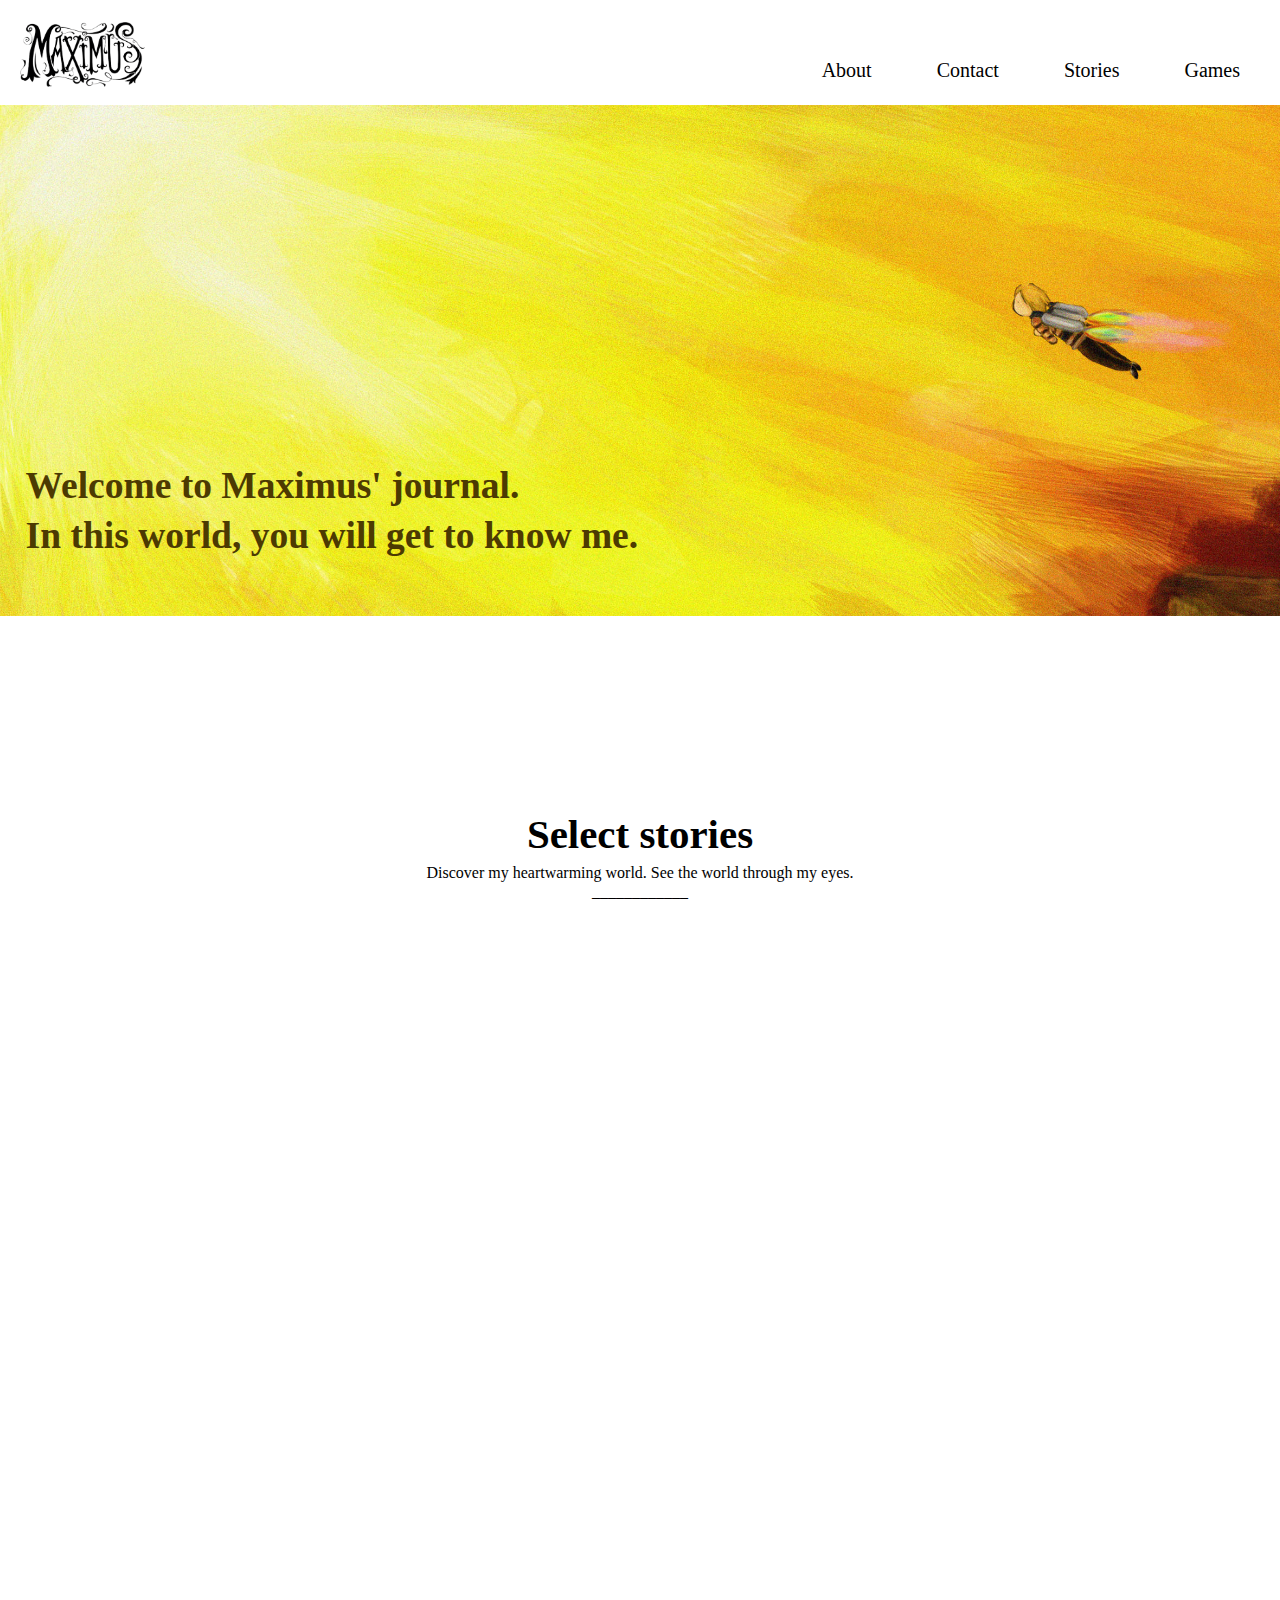
==== maximus3.html @ ed51f305 "v1" ====
<!DOCTYPE html>
<html>
<head>
<!--<meta name="viewport" content="width=device-width, initial-scale=1">-->
<script src="jquery-3.3.1.min.js"></script>
<link rel="stylesheet" type="text/css" href="./style.css">
<link rel="stylesheet" href="https://cdnjs.cloudflare.com/ajax/libs/font-awesome/4.7.0/css/font-awesome.min.css">

  <title>Maximus home page</title>
</head>

<!--Style-->
<!--<style>
#header a {
  font-family: harrington;
  font-size: 20px;

}

  

</style>-->



<body>
<div id="Header">
  <img style="position:relative; top:22px; width: 125px; left: 20px;" padding="0"; src="blog/maxi-logo.png">
</div>

  <div id="links">
    <a href="#separator2">About</a>
    <a href="#separator1">Contact</a>
    <a href="#separator">Stories</a>
    <a href="https://scratch.mit.edu/projects/89928140/" target="_blank">Games</a>
  </div> <br><br>


<div id="crop">
  <img src="./background1.jpg" alt="background_maxi" width="1360px">
</div>

<div id="banner1">
<strong><h2>Welcome to Maximus' journal. <br>In this world, you will get to know me. <br></h2></strong>
</div>

<div id="separator">==</div>
<div id="allselect">
    <div id="select">
      <h3>Select stories</h3>
    </div>

    <div id="selectkid">
      <p>Discover my heartwarming world. See the world through my eyes.</p>
    </div>


    <div id="line">
      <p>____________</p>
    </div>

    <div id="back up"></div>

    <div id="carousel">

      <!--  <div class="hideLeft">
        <img src="blog/maximus/10.jpg" alt="Heavy Heart" style="width:200px;border:solid;">
		<img src="https://i1.sndcdn.com/artworks-000028787381-1vad7y-t500x500.jpg">
      </div> -->

    <!--   <div class="prevLeftSecond">
        <img src="https://i1.sndcdn.com/artworks-000062423439-lf7ll2-t500x500.jpg">
      </div> -->

      <div class="prev" style="cursor: pointer;">
        <img src="blog/maximus/62.jpg" alt="car wreck" style="width:200px;border:solid;border-width: 3px; border-radius: 20px; border-color: #331900; box-shadow: 6px 6px 6px #5C3004;">
      </div>

      <div class="selected" style="cursor: pointer;">
	   <img src="blog/maximus/18.jpg" alt="story 3" style="width:200px;border:solid;border-width: 3px; border-radius: 20px;border-color: #331900; box-shadow: 6px 6px 6px #5C3004;">
      </div>

      <div class="next" style="cursor: pointer;">
	          <img src="blog/maximus/10.jpg" alt="Heavy Heart" style="width:200px;border:solid;border-width: 3px; border-radius: 20px; border-color: #331900; box-shadow: 6px 6px 6px #5C3004;">

      </div>

<!--       <div class="nextRightSecond">
        <img src="https://i1.sndcdn.com/artworks-000108468163-dp0b6y-t500x500.jpg">
      </div>

      <div class="hideRight">
        <img src="https://i1.sndcdn.com/artworks-000064920701-xrez5z-t500x500.jpg">
      </div>
 -->
</div>

<!-- previous and next button-->

<div class="button" style="display: block; text-align: center;">
  <button id="prev" style="margin: 10px;">&#8249</button>
  <button id="next">&#8250</button>
</div>

 <!--      <th ><a href ="#"> <img src="blog/maximus/10.jpg" alt="Heavy Heart" style="width:200px;"></th>
      <th><a href ="#"><img src="blog/maximus/18.jpg" alt="car wreck" style="width:200px;"></th>
      <th><a href="#"><img src="blog/maximus/62.jpg" alt="story 3" style="width:200px;"></th> -->
      <!--<th><a href="#"><img src="blog/maximus/20.jpg" alt="story43" style="width:200px;"></th>-->

      <div id="up">
        <a href="#Header"><img src="blog/arrowup.png" alt="arrow" style="width: 100px;"></a>
      </div>

</div>

<div class="show">
  <div class="overlay"></div>
  <div class="img-show">
    <span>X</span>
    <img src="">
	<span><p class="iText">Jon had a heavy heart. <br>It was so huge, he could not see straight.<br>He always looked down.<br>Although, there was nothing special on the ground.<br>
    All the time I heard him crying.<br>He started influencing me with his sorrow.<br>I also started looking down at the ground all the time, and be sad.<br> This was not good for both of us.<br>
    So, I came up with an idea.<br>One day, as he walked past me while sobbing, I sneaked up behind him and scared him with my loud voice that it made him jump.<br>Suddenly, I saw a huge house coming out from his chest.<br>He cried while smiling.<br>He felt lighter than before.<br>
  </p></span>
  </div>

  <div>
	<span>text here</span>

  </div>

</div>



<!--<div id="one">
  <a href ="#"> <img src="blog/maximus/10.jpg" alt="Heavy Heart" style="width:200px;"></a>
</div>-->

<div id="onea">
  <p>Jon had a heavy heart. <br>It was so huge, he could not see straight.<br>He always looked down.<br>Although, there was nothing special on the ground.<br>
    All the time I heard him crying.<br>He started influencing me with his sorrow.<br>I also started looking down at the ground all the time, and be sad.<br> This was not good for both of us.<br>
    So, I came up with an idea.<br>One day, as he walked past me while sobbing, I sneaked up behind him and scared him with my loud voice that it made him jump.<br>Suddenly, I saw a huge house coming out from his chest.<br>He cried while smiling.<br>He felt lighter than before.<br>
  </p>
</div>

<!--<div id="two">
  <a href ="#"><img src="blog/maximus/18.jpg" alt="car wreck" style="width:200px;"></a>
</div>-->

<div id="twoa">
  <p>Sam, one of my neighbour, just had an awful accident.<br>He had a very bad head damage, the doctor could not save his head.<br>
  When he returned home, no one recognised him.<br>People thought he died in the car wreck.<br>It was so lonely being him. But I always said hi and had a cup of coffee with him and I did recognised him.<br>One day, when we had a cup of coffee together, I saw that his shoulder was shaking.<br>
  Looking at his body gesture, I was sure that he was crying, although no sound was heard and no tears were shown.<br></p>
</div>

<!--<div id="three">
  <a href="#"><img src="blog/maximus/62.jpg" alt="story 3" style="width:200px;"></a>
</div>-->

<div id="threea">
  <p>How many times you have ever wondered, if you always walk alone.<br>The road seems too long, new people seem so frightening.<br>The journey to your dream seem so exhausting.<br>Then, you end up hunkering in the corner of your room,<br>crying and devastating. <br>But, you see, you are never alone because there are always two person in every one of us.</p>
</div>

<!--<div id="four">
  <a href="#"><img src="blog/maximus/20.jpg" alt="story 4" style="width:200px;"></a>
</div>-->

<div id="foura">
  <p>Amongst all beautiful girls in te world, there was only one that caught my eyes.<br>She was the most splendid girl I had ever met in my life. <br>She was friendly and refreshing.<br>She always walked past my house, said hi to me and asked how I was.<br>She always gave me courage when I was down.<br>And the nicest thing of all, was that her smile never ceased.<br>
  She had the most astonishing hair and the most authentic glasses.<br>She was perfect in my own world.<br>I could write her name on the blue sea, on the mountains, on both of my palm, and on my chest.<br>Miss Apple Juice brought life to my deserted heart.<br>Miss Apple Juice brought light to my dark eyes.<br></p>
</div>
</body>



<!--kontak page-->
<div id="separator1">==</div>

<div id="selectallcontact">

  <h3 id="contact">Contact Me</h3>
  <p id="contact1">Feel free to get in touch with me if you have any question or comments</p>

  <!-- mungkin disini butuh class-->
  <div id="email">
    Name:<br><input type="text" name="username"><br>
    Email:<br><input type="email"> <br>
    Comments:<br><input type="comments"><br><br>
    <input type="submit">
  </div>

  <div id="line2">
    <p>____________</p>
  </div>

  <div id="up1">
    <a href="#Header"><img src="blog/arrowup.png" alt="arrow" style="width: 100px;"></a>
  </div>

<img src="blog/hangar.png" class="backg">
</div>

<a href="https://www.facebook.com/maximorphimus/" target="_blank" class="fa fa-facebook"></a>
<a href="https://www.instagram.com/maximorphimus/" target="_blank" class="fa fa-instagram"></a>

<!--About-->
<div id="separator2">==</div>
<div id="selectallaboutme">
  <div id="aboutme">
    <h3>About me</h3>

    <img class="aboutme" src="blog/aboutme2.png" width="100px">
    <p class ="p">A little thing you should know about me </p>
    <p class ="rain">Having sent by the goddess of rain, Maximus found himself
      in a strange city called Bonobon. He did not know why he was sent there, and all his time
      he was longing to find the meaning of life. Maximus's journal is a compilation of
      Maximus' journey when he was up and down, broken and happy, sad and grateful.</p>
  </div>

  <div id="line3">
    <p>____________</p>
  </div>

  <div id="up2">
    <a href="#Header"><img src="blog/arrowup.png" alt="arrow" style="width: 100px;"></a>
  </div>
</div>




<style>
html, body, main {
  width: 100%;
<!--   height: 100%; -->
  margin: 0;
  padding: 0;
}

#carousel {
  position: inherit;
  height: 330px;
  top: 50%;
  transform: translateY(-50%);
  overflow: hidden;
  margin-top:100px;
}
#carousel div {
  position: absolute;
  transition: transform 1s, left 1s, opacity 1s, z-index 0s;
  opacity: 1;
}
#carousel div img {
  width: 400px;
  transition: width 1s;
}
#carousel div.hideLeft {
  left: 0%;
  opacity: 0;
  transform: translateY(50%) translateX(-50%);
}
#carousel div.hideLeft img {
  width: 200px;
}
#carousel div.hideRight {
  left: 100%;
  opacity: 0;
  transform: translateY(50%) translateX(-50%);
}
#carousel div.hideRight img {
  width: 200px;
}
#carousel div.prev {
  z-index: 5;
  left: 30%;
  transform: translateY(50px) translateX(-50%);
}
#carousel div.prev img {
  width: 300px;
}
#carousel div.prevLeftSecond {
  z-index: 4;
  left: 15%;
  transform: translateY(50%) translateX(-50%);
  opacity: 0.7;
}
#carousel div.prevLeftSecond img {
  width: 200px;
}
#carousel div.selected {
  z-index: 10;
  left: 50%;
  transform: translateY(0px) translateX(-50%);
}
#carousel div.next {
  z-index: 5;
  left: 70%;
  transform: translateY(50px) translateX(-50%);
}
#carousel div.next img {
  width: 300px;
}
#carousel div.nextRightSecond {
  z-index: 4;
  left: 85%;
  transform: translateY(50%) translateX(-50%);
  opacity: 0.7;
}
#carousel div.nextRightSecond img {
  width: 200px;
}

//--.buttons {
<!--   position: fixed; -->
  left: 50%;
  transform: translateX(-50%);
  bottom: 10px;
}

<div class="show">
  <div class="overlay"></div>
  <div class="img-show">
    <span>X</span>
    <img src="">
	<span>text here</span>
  </div>
</div>

</style>

<script>



function moveToSelected(element) {

  if (element == "next") {
    var selected = $(".selected").next();
  } else if (element == "prev") {
    var selected = $(".selected").prev();
  } else {
    var selected = element;
  }

  var next = $(selected).next();
  var prev = $(selected).prev();
  var prevSecond = $(prev).prev();
  var nextSecond = $(next).next();

  $(selected).removeClass().addClass("selected");

  $(prev).removeClass().addClass("prev");
  $(next).removeClass().addClass("next");

  $(nextSecond).removeClass().addClass("nextRightSecond");
  $(prevSecond).removeClass().addClass("prevLeftSecond");

  $(nextSecond).nextAll().removeClass().addClass('hideRight');
  $(prevSecond).prevAll().removeClass().addClass('hideLeft');

}

// when carousel clicked will move to that image
$(document).keydown(function(e) {
    switch(e.which) {
        case 37: // left
        moveToSelected('prev');
        break;

        case 39: // right
        moveToSelected('next');
        break;

        default: return;
    }
    e.preventDefault();
});

$('#carousel div').click(function() {
  moveToSelected($(this));
});

$('#prev').click(function() {
  moveToSelected('prev');
});

$('#next').click(function() {
  moveToSelected('next');
});
</script>




<style>
.popup{
    width: 900px;
    margin: auto;
    text-align: center
}
.popup img{
    width: 200px;
    height: 200px;
    cursor: pointer
}
.show{
    z-index: 999;
    display: none;
}
.show .overlay{
    width: 100%;
    height: 100%;
    background: rgba(0,0,0,.66);
    position: absolute;
    top: 0;
    left: 0;
}
.show .img-show{
    width: 600px;
    height: 400px;
    background: #FFF;
    position: absolute;
    top: 50%;
    left: 50%;
    transform: translate(-50%,-50%);
    overflow: hidden
}
.img-show span{
    position: absolute;
    bottom: 10px;
    right: 10px;
    z-index: 99;
    cursor: pointer;
}
.img-show img{
    width: 60%;
    height: 80%;
    position: absolute;
    top: 0;
    left: 100px;
}

.iText{
padding: 13px;
}
</style>
</style>


<!-- this is the javascript where the image pops out on click -->
<script>
$(function () {
    "use strict";

    $("#carousel").children().click(function () {
        var $src = $(this).children().eq(0).attr("src");
        $(".show").fadeIn();
        $(".img-show img").attr("src", $src);
    $('.iText').text($('.ImageText').children().eq($(this).index()).text())
     });


    $("span, .overlay").click(function () {
        $(".show").fadeOut();
    });

});
</script>



<div class="ImageText" style="display=none; visibility: hidden;">
<div>  How many times you have ever wondered, if you always walk alone.<br>The road seems too long, new people seem so frightening.<br>The journey to your dream seem so exhausting.<br>Then, you end up hunkering in the corner of your room,<br>crying and devastating. <br>But, you see, you are never alone because there are always two person in every one of us.</div>
<div>  Sam, one of my neighbour, just had an awful accident.<br>He had a very bad head damage, the doctor could not save his head.<br>
  When he returned home, no one recognised him.<br>People thought he died in the car wreck.<br>It was so lonely being him. But I always said hi and had a cup of coffee with him and I did recognised him.<br>One day, when we had a cup of coffee together, I saw that his shoulder was shaking.<br>
  Looking at his body gesture, I was sure that he was crying, although no sound was heard and no tears were shown.<br></div>
<div>Jon had a heavy heart. <br>It was so huge, he could not see straight.<br>He always looked down.<br>Although, there was nothing special on the ground.<br>
    All the time I heard him crying.<br>He started influencing me with his sorrow.<br>I also started looking down at the ground all the time, and be sad.<br> This was not good for both of us.<br>
    So, I came up with an idea.<br>One day, as he walked past me while sobbing, I sneaked up behind him and scared him with my loud voice that it made him jump.<br>Suddenly, I saw a huge house coming out from his chest.<br>He cried while smiling.<br>He felt lighter than before.</div>
</div>

</html>
---- style.css ----
html,body
{
    width: 100%;
    height: 100%;
    margin: 0px;
    padding: 0px;
    overflow-x: hidden;
}

#crop
{
  position: relative;
}

#links
{
    position: relative;
    float: right;
    font-family: Maiandra GD;
    font-size: 20px;

    top: -10px;
}

#links a
{
  text-decoration: none;
  border-radius: 10px;
  color: black;
  margin: 20px;
  padding: 0px 20px 0px 0px;

}

#links a:hover
{
  color: yellow;
}

#banner1
{
  font-family: harrington;
  text-align: justify;
  color: rgba(76,58,2,1);
  font-size: 25px;
  line-height: 50px;
  top: 70;
  left: 40;
  transform: translate(2%, -190%);
}

#select
{
  position: relative;
  font-family: Calibri bold;
  font-size: 35px;
  text-align: center;
  Top: -120px;
}

#selectkid
{
  position: relative;
  text-align: center;
  top: -155px;
  font-family: Maiandra GD;
  font-size: 16px;
}

#line
{
  position: relative;
  text-align: center;
  top: -170px;
}

#separator
{
  visibility: hidden;
}
#allselect
{
  position: relative;
  top: 90px;
}
#line2
{
  position: relative;
  text-align: center;
  top: -330px;
}

#up img
{
  position: relative;
  float: right;
  top: -250px;
  opacity: 0.2;
}

#up1 img
{
  position: relative;
  float: right;
  top: -100px;
  opacity: 0.2;
}

#up2 img
{
  position: relative;
  float: right;
  top: -220px;
  opacity: 0.2;
}

#up img:hover,
#up1 img:hover,
#up2 img:hover
{
  opacity: 1;
}

#email
{
  text-align: center;
  position: relative;
  top: -50px;
}

#one
{
  position: relative;
  top: -159%;
  left:10%;
}

#two
{
  position: relative;
  top: -240%;
  left: 40%;
}

#three
{
  position: relative;
  top: -307%;
  left: 70.5%;
}

.button
{
  position: relative;
  top: -570px;
}
.buttons a
{
  position: relative;
  text-decoration: none;
  font-size: 30px;
  text-align: center;
  margin: 300px 500px 0px 0px;

}

#selectallcontact
{
  position: relative;
  top: 120px;
}

#separator1
{
  visibility: hidden;
}

#contact
{
  position: relative;
  font-family: Calibri bold;
  font-size: 35px;
  text-align: center;
  Top: -120px;
  left: 50px;

}

#contact1
{
  position: relative;
  text-align: center;
  top: -148px;
  font-family: Maiandra GD;
  font-size: 16px;
}

.backg
{
  position: absolute;
  top: -70px;
  opacity: 0.8;
  width: 35%;
}

#aboutme
{
  position: relative;
  font-family: Calibri bold;
  font-size: 35px;
  text-align: center;
}

#aboutme p.p
{
  position: relative;
  text-align: center;
  top: -350px;
  font-family: Maiandra GD;
  font-size: 16px;
}

.aboutme
{
  position: relative;
  bottom: -30px;
  left: -350px;
}

.rain
{
  position: relative;
  font-family: calibri;
  font-size: 15px;
  bottom: 250px;
  left: 20px;
  line-height: 25px;
  text-align: center;
  margin: 0px 400px 0px 400px;
}

#line3
{
  position: relative;
  text-align: center;
  top: -450px;
}

#selectallaboutme
{
  position: relative;
  top: 300px;
}

#separator2
{
  visibility: hidden;
  position: relative;
  top: 300px;
}


.fa {
  position: relative;
  top: 100px;
  left: 600px;
  padding: 20px;
  font-size: 30px;
  width: 25px;
  text-align: center;
  text-decoration: none;
  margin: 5px 2px;
  border-radius: 50%;
}

.fa:hover {
    opacity: 0.7;
}

.fa-facebook {
  background: #3B5998;
  color: white;
}

.fa-instagram {
  background: #125688;
  color: white;
}

#onea
{
  display:none;
}

#twoa
{
  display:none;
}

#threea
{
  display:none;
}

#foura
{
  display:none;
}
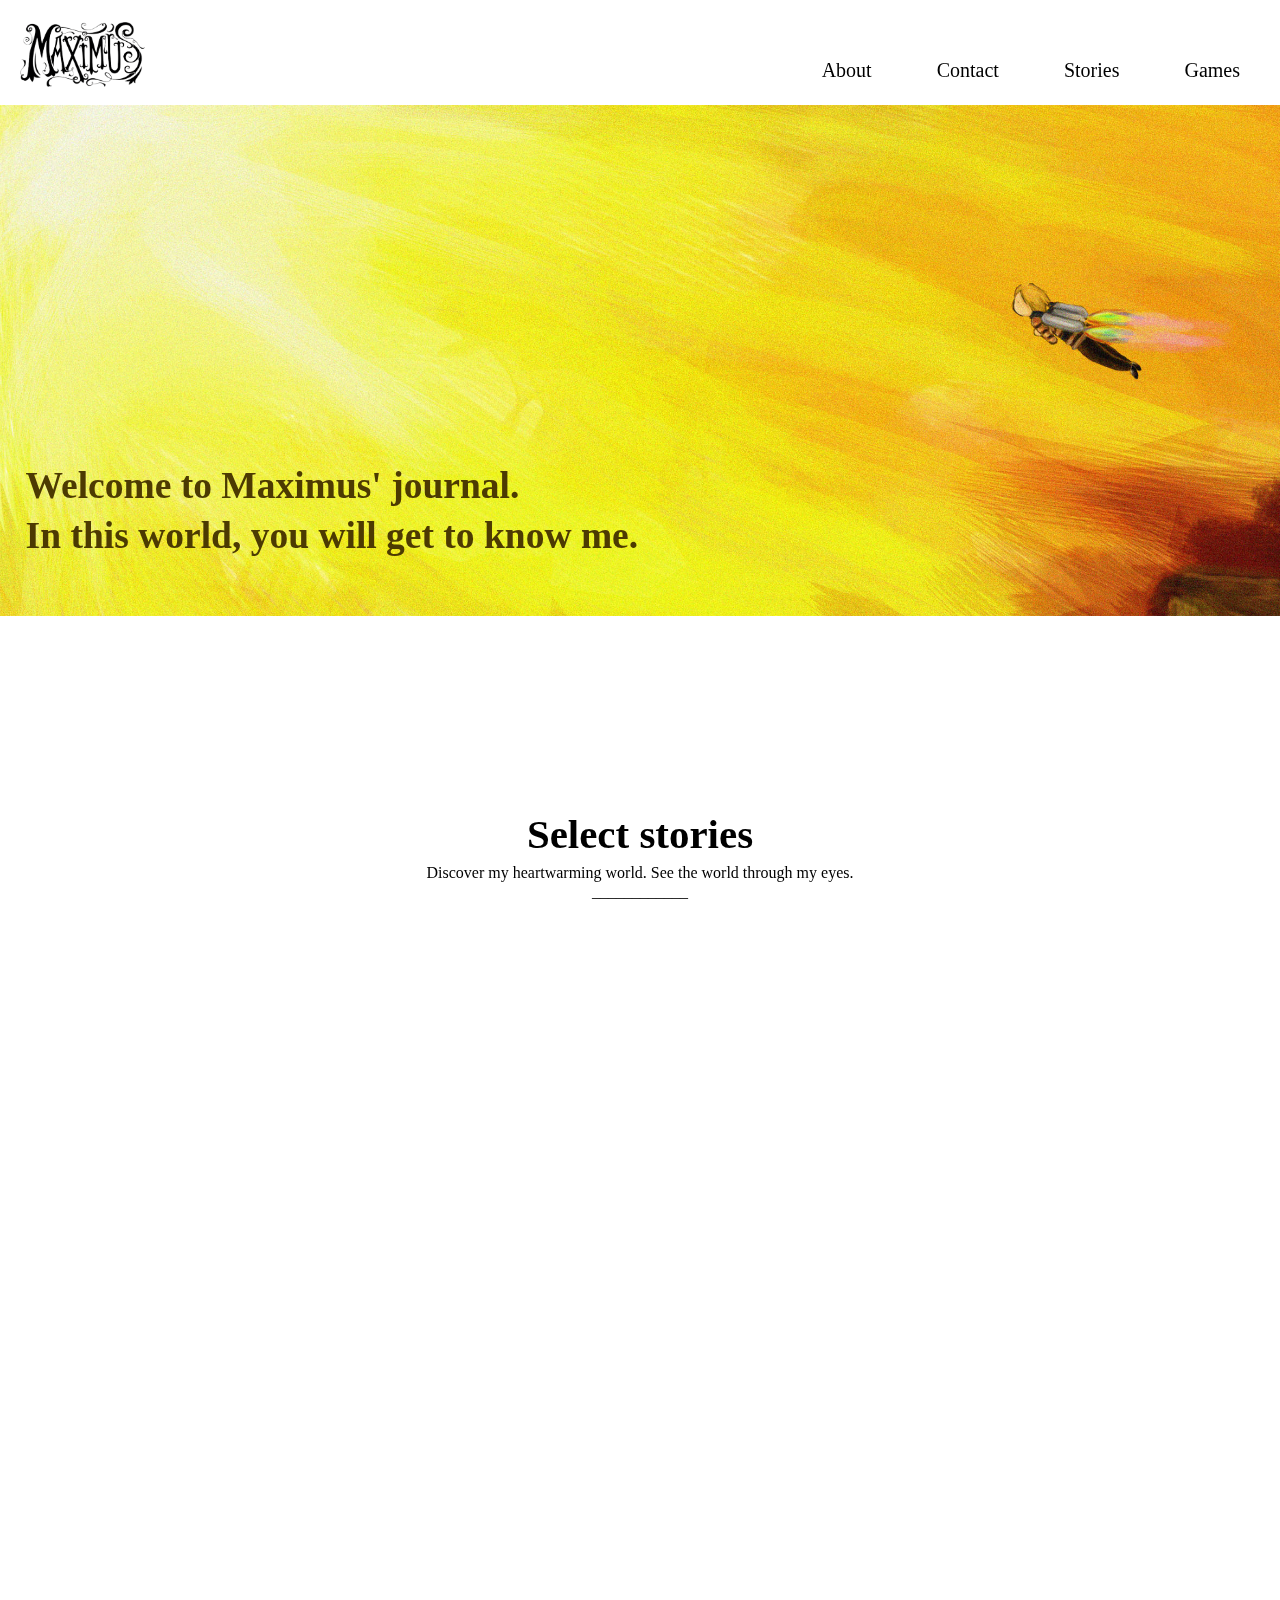
==== commit cef09f69: "Adding Background" ====
--- a/maximus3.html
+++ b/maximus3.html
@@ -17,7 +17,7 @@
 
 }
 
-  
+
 
 </style>-->
 
@@ -73,15 +73,15 @@
       </div> -->
 
       <div class="prev" style="cursor: pointer;">
-        <img src="blog/maximus/62.jpg" alt="car wreck" style="width:200px;border:solid;border-width: 3px; border-radius: 20px; border-color: #331900; box-shadow: 6px 6px 6px #5C3004;">
+        <img src="blog/Maximus/62.jpg" alt="car wreck" style="width:200px;border:solid;border-width: 3px; border-radius: 20px; border-color: #331900; box-shadow: 6px 6px 6px #5C3004;">
       </div>
 
       <div class="selected" style="cursor: pointer;">
-	   <img src="blog/maximus/18.jpg" alt="story 3" style="width:200px;border:solid;border-width: 3px; border-radius: 20px;border-color: #331900; box-shadow: 6px 6px 6px #5C3004;">
+	   <img src="blog/Maximus/18.jpg" alt="story 3" style="width:200px;border:solid;border-width: 3px; border-radius: 20px;border-color: #331900; box-shadow: 6px 6px 6px #5C3004;">
       </div>
 
       <div class="next" style="cursor: pointer;">
-	          <img src="blog/maximus/10.jpg" alt="Heavy Heart" style="width:200px;border:solid;border-width: 3px; border-radius: 20px; border-color: #331900; box-shadow: 6px 6px 6px #5C3004;">
+	          <img src="blog/Maximus/10.jpg" alt="Heavy Heart" style="width:200px;border:solid;border-width: 3px; border-radius: 20px; border-color: #331900; box-shadow: 6px 6px 6px #5C3004;">
 
       </div>
 
@@ -102,9 +102,9 @@
   <button id="next">&#8250</button>
 </div>
 
- <!--      <th ><a href ="#"> <img src="blog/maximus/10.jpg" alt="Heavy Heart" style="width:200px;"></th>
-      <th><a href ="#"><img src="blog/maximus/18.jpg" alt="car wreck" style="width:200px;"></th>
-      <th><a href="#"><img src="blog/maximus/62.jpg" alt="story 3" style="width:200px;"></th> -->
+ <!--      <th ><a href ="#"> <img src="blog/Maximus/10.jpg" alt="Heavy Heart" style="width:200px;"></th>
+      <th><a href ="#"><img src="blog/Maximus/18.jpg" alt="car wreck" style="width:200px;"></th>
+      <th><a href="#"><img src="blog/Maximus/62.jpg" alt="story 3" style="width:200px;"></th> -->
       <!--<th><a href="#"><img src="blog/maximus/20.jpg" alt="story43" style="width:200px;"></th>-->
 
       <div id="up">
@@ -225,6 +225,10 @@
   <div id="up2">
     <a href="#Header"><img src="blog/arrowup.png" alt="arrow" style="width: 100px;"></a>
   </div>
+
+  <div id="aboutmebackground">
+    <img src="blog/bonobon.png" width="550px">
+  </div>
 </div>
 
 
--- a/style.css
+++ b/style.css
@@ -149,6 +149,15 @@
   left: 70.5%;
 }
 
+#aboutmebackground img
+{
+  position: relative;
+  bottom: 550px;
+  left: 400px;
+  opacity: 0.5;
+  z-index: -1;
+}
+
 .button
 {
   position: relative;
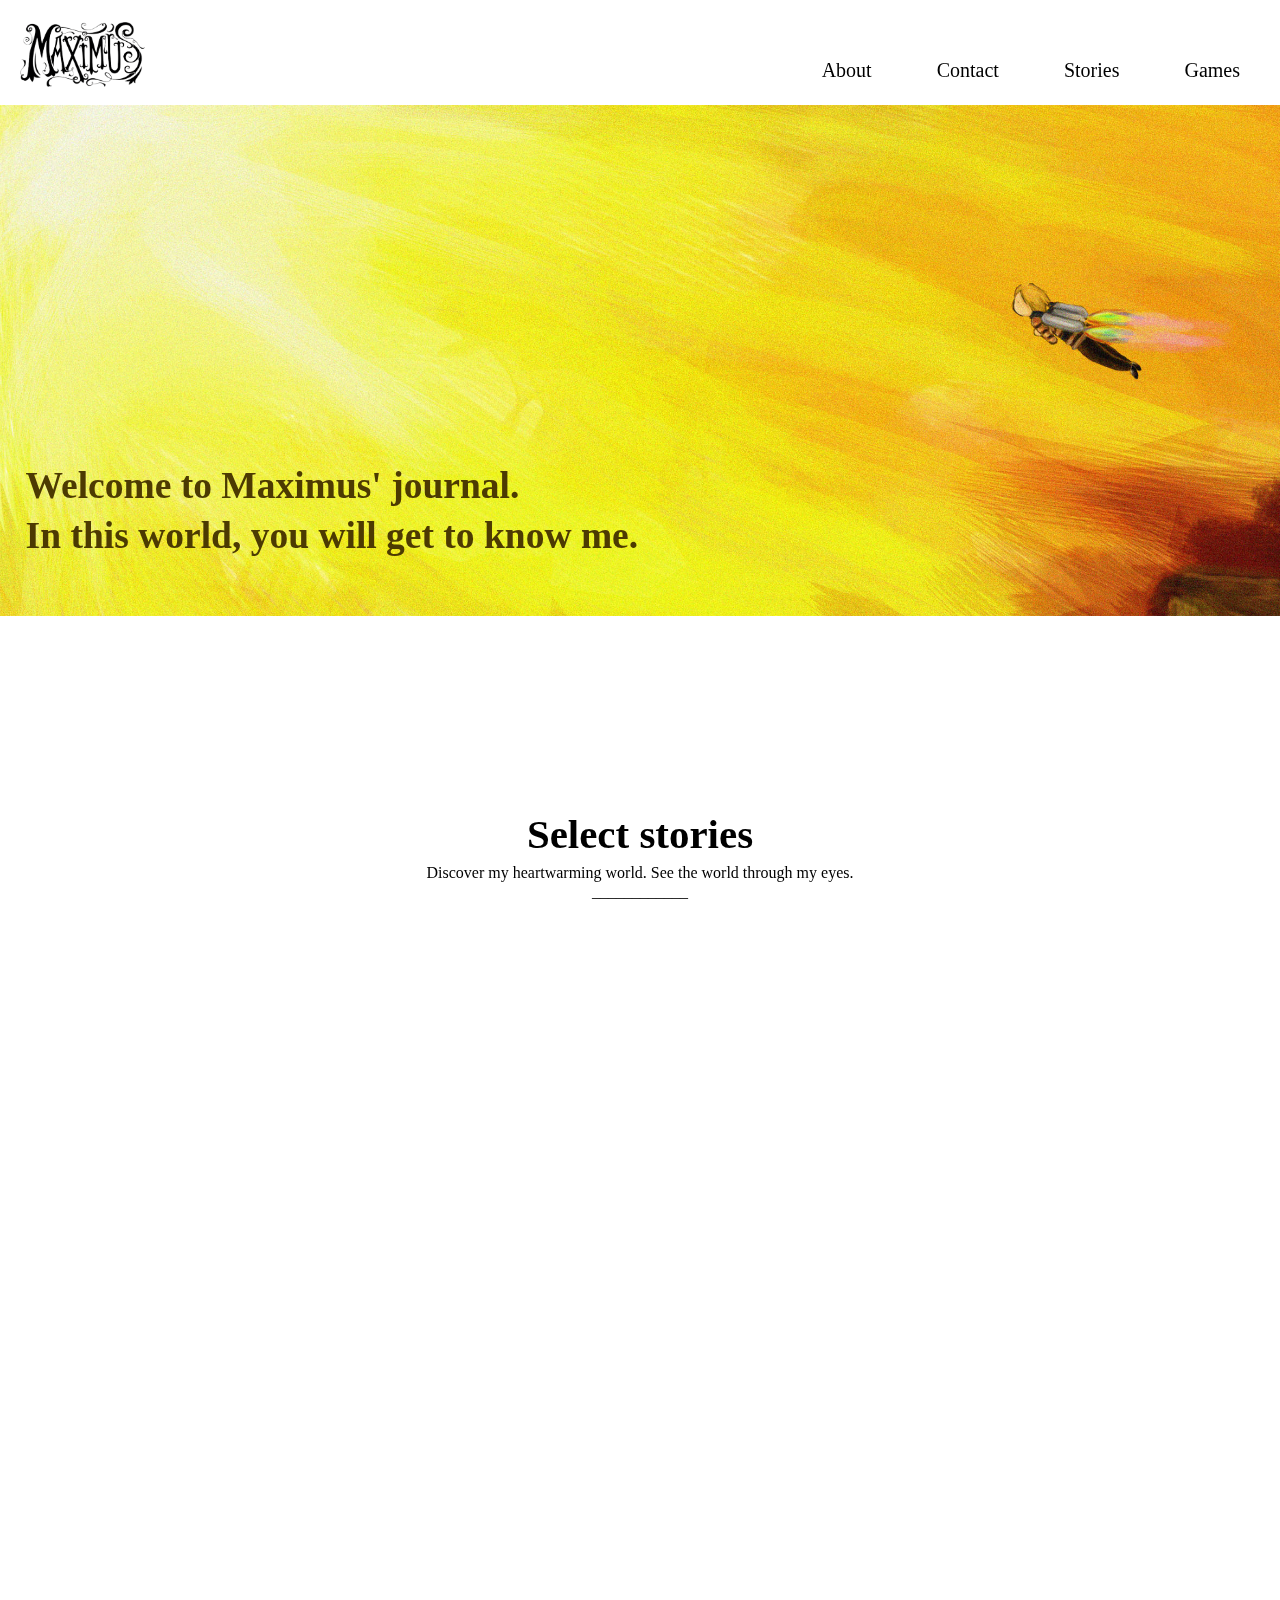
==== commit 2d77bb01: "background" ====
--- a/maximus3.html
+++ b/maximus3.html
@@ -5,6 +5,7 @@
 <script src="jquery-3.3.1.min.js"></script>
 <link rel="stylesheet" type="text/css" href="./style.css">
 <link rel="stylesheet" href="https://cdnjs.cloudflare.com/ajax/libs/font-awesome/4.7.0/css/font-awesome.min.css">
+<meta name="viewport" content="width=device-width">
 
   <title>Maximus home page</title>
 </head>
@@ -198,7 +199,7 @@
     <a href="#Header"><img src="blog/arrowup.png" alt="arrow" style="width: 100px;"></a>
   </div>
 
-<img src="blog/hangar.png" class="backg">
+<img src="blog/hangar.png" id="backg" width="600px">
 </div>
 
 <a href="https://www.facebook.com/maximorphimus/" target="_blank" class="fa fa-facebook"></a>
--- a/style.css
+++ b/style.css
@@ -204,12 +204,13 @@
   font-size: 16px;
 }
 
-.backg
-{
-  position: absolute;
-  top: -70px;
-  opacity: 0.8;
-  width: 35%;
+img#backg
+{
+  position: relative;
+  opacity: 0.5;
+  bottom: 400px;
+  z-index: -1;
+  left: 350px;
 }
 
 #aboutme
@@ -252,7 +253,7 @@
 {
   position: relative;
   text-align: center;
-  top: -450px;
+  bottom: 480px;
 }
 
 #selectallaboutme
@@ -271,7 +272,7 @@
 
 .fa {
   position: relative;
-  top: 100px;
+  bottom: 400px;
   left: 600px;
   padding: 20px;
   font-size: 30px;
@@ -280,6 +281,8 @@
   text-decoration: none;
   margin: 5px 2px;
   border-radius: 50%;
+  z-index: -1;
+
 }
 
 .fa:hover {
